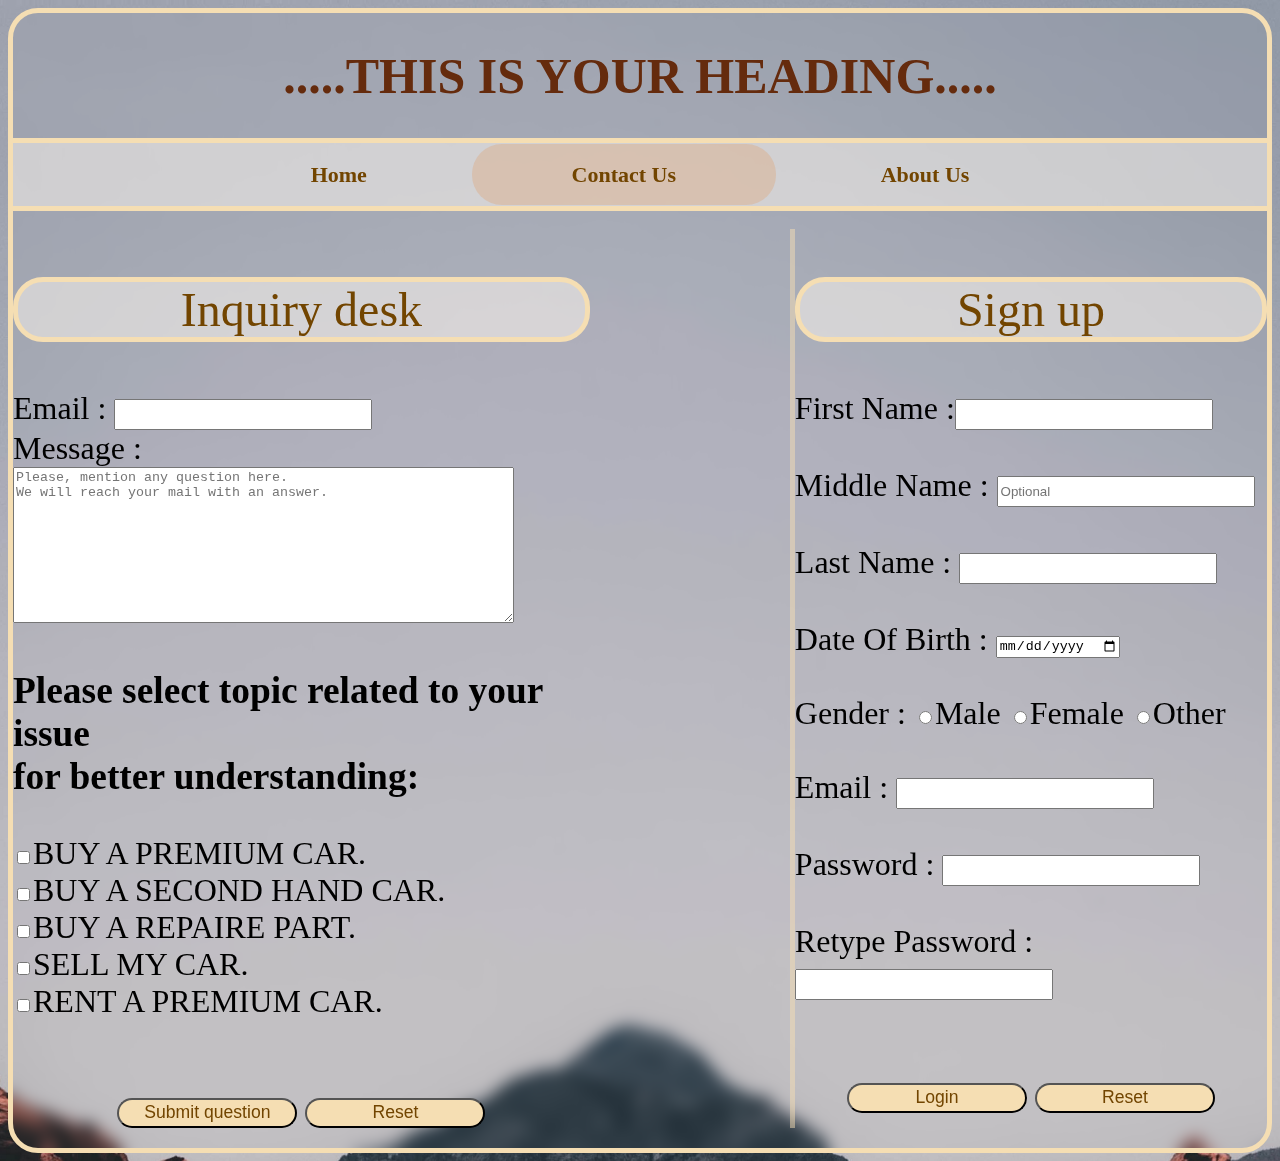
==== ContactUs.html @ fb238390 "Launch_Website" ====
<!DOCTYPE html>
<html>
  <head>
    <link rel="stylesheet" type="text/css" href="St_regpage.css" />
    <meta charset="UTF-8" />
    <meta name="viewport" content="width=device-width, initial-scale=1.0" />
    <meta
      name="Description"
      content="This is the contact us form of my Website"
    />
    <meta name="keywords" content="new website, best cars" />
    <meta name="author" content="Kingsuk Basak" />
    <title>Cars4u-Contact Us</title>
  </head>

  <body>
    <header>
      <h1 style="color: #652b0d; text-align: center; font-size: 50px;">
        <b>.....THIS IS YOUR HEADING.....</b>
      </h1>
      <div class="div1">
        <h3>
          <a href="index.html">Home</a>
          <a
            href="ContactUs.html"
            style="
              background-color: rgba(225, 156, 99, 0.3);
              border-radius: 30px;
            "
            >Contact Us</a
          >
          <a href="index.html" target="_blank">About Us</a>
        </h3>
      </div>
      <br />
    </header>
    <main>
      <section>
        <form
          method="GET"
          action="https://freecatphotoapp.com/submit-cat-photo"
          style="
            border-right: 5px solid rgba(245, 222, 179, 0.5);
            padding-right: 200px;
          "
        >
          <p>
            Inquiry desk
          </p>
          Email :
          <input type="email" name="email" class="sizeinput" required /><br />
          Message :
          <br /><textarea
            name="text"
            cols="60"
            rows="10"
            placeholder="Please, mention any question here.
We will reach your mail with an answer."
          ></textarea>
          <h3>
            Please select topic related to your issue<br />
            for better understanding:
          </h3>
          <dl>
            <li>
              <input
                type="checkbox"
                name="SERVICES"
                value="BUY A PREMIUM CAR."
              />BUY A PREMIUM CAR.
            </li>
            <li>
              <input
                type="checkbox"
                name="SERVICES"
                value="BUY A SECOND HAND CAR."
              />BUY A SECOND HAND CAR.
            </li>
            <li>
              <input
                type="checkbox"
                name="SERVICES"
                value="BUY A REPAIRE PART."
              />BUY A REPAIRE PART.
            </li>
            <li>
              <input type="checkbox" name="SERVICES" value="SELL MY CAR." />SELL
              MY CAR.
            </li>
            <li>
              <input
                type="checkbox"
                name="SERVICES "
                value="RENT A PREMIUM CAR."
              />RENT A PREMIUM CAR.
            </li>
          </dl>
          <br />
          <div class="button" style="text-align: center;">
            <input type="submit" value="Submit question" />
            <input type="reset" value="Reset" />
          </div>
        </form>
        <form
          method="GET"
          action="https://freecatphotoapp.com/submit-cat-photo"
        >
          <p>Sign up</p>
          First Name :<input
            class="sizeinput"
            type="text"
            name="First Name"
            required
          /><br /><br />
          Middle Name :
          <input
            class="sizeinput"
            type="text"
            name="Middle Name"
            placeholder="Optional"
          /><br /><br />
          Last Name :
          <input
            class="sizeinput"
            type="text"
            name="Last Name"
            required
          /><br /><br />
          Date Of Birth : <input type="date" name="DOB" required /><br /><br />
          Gender :
          <input type="radio" name="Gender" value="Male" />Male
          <input type="radio" name="Gender" value="Female" />Female
          <input type="radio" name="Gender" value="Other" />Other <br /><br />
          Email :
          <input class="sizeinput" type="email" name="email" /><br /><br />
          Password :
          <input
            class="sizeinput"
            type="password"
            name="password"
            minlength="8"
          />
          <br /><br />
          Retype Password :
          <input
            class="sizeinput"
            type="password"
            name="password"
            minlength="8"
          />
          <br /><br /><br />
          <div class="button" style="text-align: center;">
            <input type="submit" value="Login" />
            <input type="reset" value="Reset" />
          </div>
        </form>
      </section>
    </main>
  </body>
</html>
---- St_regpage.css ----
body {
  font-family: Georgia, "Times New Roman", Times, serif;
  background-image: url(pics/CUbackpic1.jpg);
  backdrop-filter: blur(8px);
  border: 5px solid #f5deb3;
  border-radius: 30px;
  padding-bottom: 20px;
  background-position: center;
  background-repeat: no-repeat;
  background-size: cover;
}
.div1 {
  display: flex;
  justify-content: center;
  border-top: 5px solid #f5deb3;
  border-bottom: 5px solid #f5deb3;
  background-color: rgba(255, 250, 241, 0.5);
}
.div1 a {
  text-decoration: none;
  font-size: 22px;
  padding: 18px 100px 18px 100px;
  color: #724500;
}
.div1 a:hover {
  background-color: rgba(225, 156, 99, 0.3);
  border-radius: 30px;
}
section {
  cursor: pointer;
  font-size: 2em;
  display: flex;
  justify-content: space-around;
  list-style: none;
}
.sizeinput {
  text-align: left;
  height: 25px;
  width: 250px;
}
.button input {
  font-size: 1.1rem;
  width: 180px;
  height: 30px;
  border-radius: 30px;
  color: #724500;
  background-color: #f5deb3;
  cursor: pointer;
}
.button input:hover {
  background-color: rgba(225, 156, 99, 1);
}
form > p {
  font-size: 1.5em;
  color: #724500;
  text-align: center;
  border-radius: 30px;
  border: 5px solid #f5deb3;
  background-color: rgba(255, 250, 241, 0.5);
}
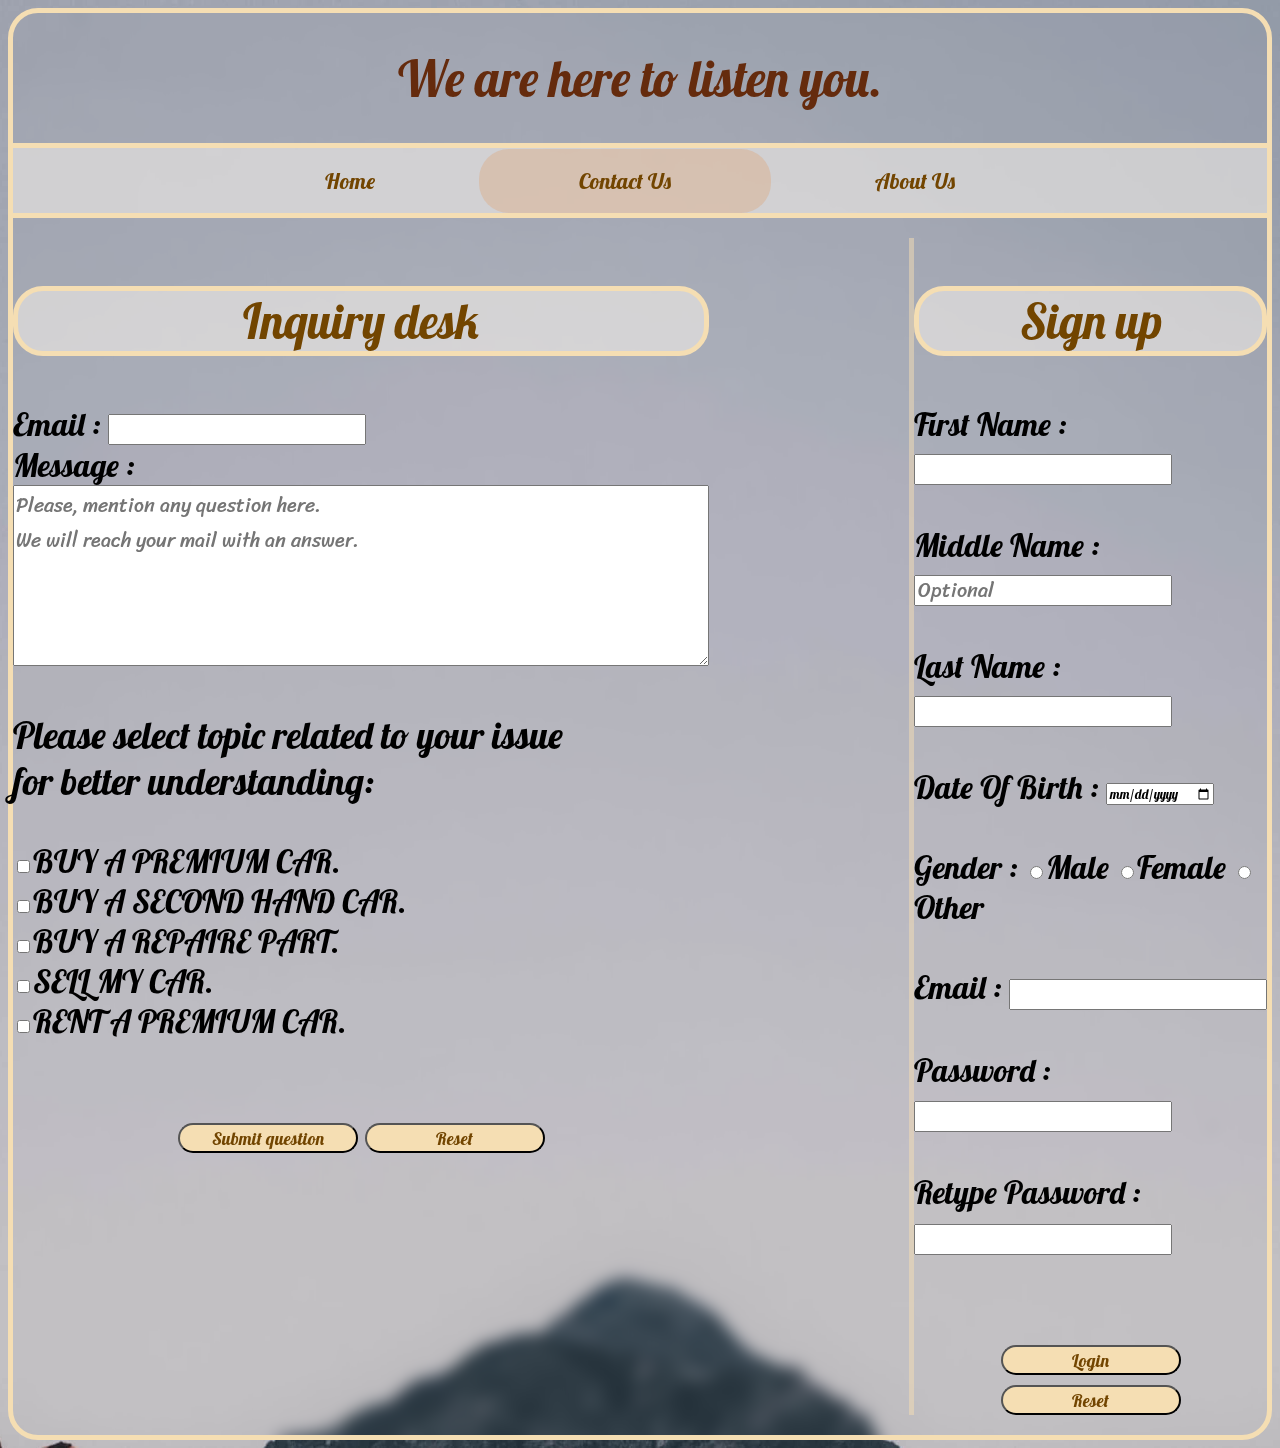
==== commit e4919834: "SM_change" ====
--- a/ContactUs.html
+++ b/ContactUs.html
@@ -2,6 +2,10 @@
 <html>
   <head>
     <link rel="stylesheet" type="text/css" href="St_regpage.css" />
+    <link
+      href="https://fonts.googleapis.com/css2?family=Lobster&family=Sriracha&display=swap"
+      rel="stylesheet"
+    />
     <meta charset="UTF-8" />
     <meta name="viewport" content="width=device-width, initial-scale=1.0" />
     <meta
@@ -15,8 +19,8 @@
 
   <body>
     <header>
-      <h1 style="color: #652b0d; text-align: center; font-size: 50px;">
-        <b>.....THIS IS YOUR HEADING.....</b>
+      <h1 style="color: #652b0d; text-align: center; font-size: 50px">
+        <b>We are here to listen you.</b>
       </h1>
       <div class="div1">
         <h3>
@@ -44,16 +48,20 @@
             padding-right: 200px;
           "
         >
-          <p>
-            Inquiry desk
-          </p>
+          <p>Inquiry desk</p>
           Email :
-          <input type="email" name="email" class="sizeinput" required /><br />
+          <input
+            type="email"
+            name="email"
+            class="sizeinput change"
+            required
+          /><br />
           Message :
           <br /><textarea
+            class="change"
             name="text"
             cols="60"
-            rows="10"
+            rows="5"
             placeholder="Please, mention any question here.
 We will reach your mail with an answer."
           ></textarea>
@@ -66,37 +74,37 @@
               <input
                 type="checkbox"
                 name="SERVICES"
-                value="BUY A PREMIUM CAR."
+                value="Buy a premium car."
               />BUY A PREMIUM CAR.
             </li>
             <li>
               <input
                 type="checkbox"
                 name="SERVICES"
-                value="BUY A SECOND HAND CAR."
+                value="Buy a second hand car."
               />BUY A SECOND HAND CAR.
             </li>
             <li>
               <input
                 type="checkbox"
                 name="SERVICES"
-                value="BUY A REPAIRE PART."
+                value="Buy repaire parts."
               />BUY A REPAIRE PART.
             </li>
             <li>
-              <input type="checkbox" name="SERVICES" value="SELL MY CAR." />SELL
+              <input type="checkbox" name="SERVICES" value="Sell my car." />SELL
               MY CAR.
             </li>
             <li>
               <input
                 type="checkbox"
                 name="SERVICES "
-                value="RENT A PREMIUM CAR."
+                value="Rent a premium car."
               />RENT A PREMIUM CAR.
             </li>
           </dl>
           <br />
-          <div class="button" style="text-align: center;">
+          <div class="button" style="text-align: center">
             <input type="submit" value="Submit question" />
             <input type="reset" value="Reset" />
           </div>
@@ -107,21 +115,21 @@
         >
           <p>Sign up</p>
           First Name :<input
-            class="sizeinput"
+            class="sizeinput change"
             type="text"
             name="First Name"
             required
           /><br /><br />
           Middle Name :
           <input
-            class="sizeinput"
+            class="sizeinput change"
             type="text"
             name="Middle Name"
             placeholder="Optional"
           /><br /><br />
           Last Name :
           <input
-            class="sizeinput"
+            class="sizeinput change"
             type="text"
             name="Last Name"
             required
@@ -149,7 +157,7 @@
             minlength="8"
           />
           <br /><br /><br />
-          <div class="button" style="text-align: center;">
+          <div class="button" style="text-align: center">
             <input type="submit" value="Login" />
             <input type="reset" value="Reset" />
           </div>
--- a/St_regpage.css
+++ b/St_regpage.css
@@ -1,5 +1,13 @@
+* {
+  font-family: "Lobster", cursive;
+  font-weight: 10;
+}
+.change {
+  font-family: "Sriracha", cursive;
+  font-weight: 0;
+  font-size: 20px;
+}
 body {
-  font-family: Georgia, "Times New Roman", Times, serif;
   background-image: url(pics/CUbackpic1.jpg);
   backdrop-filter: blur(8px);
   border: 5px solid #f5deb3;
